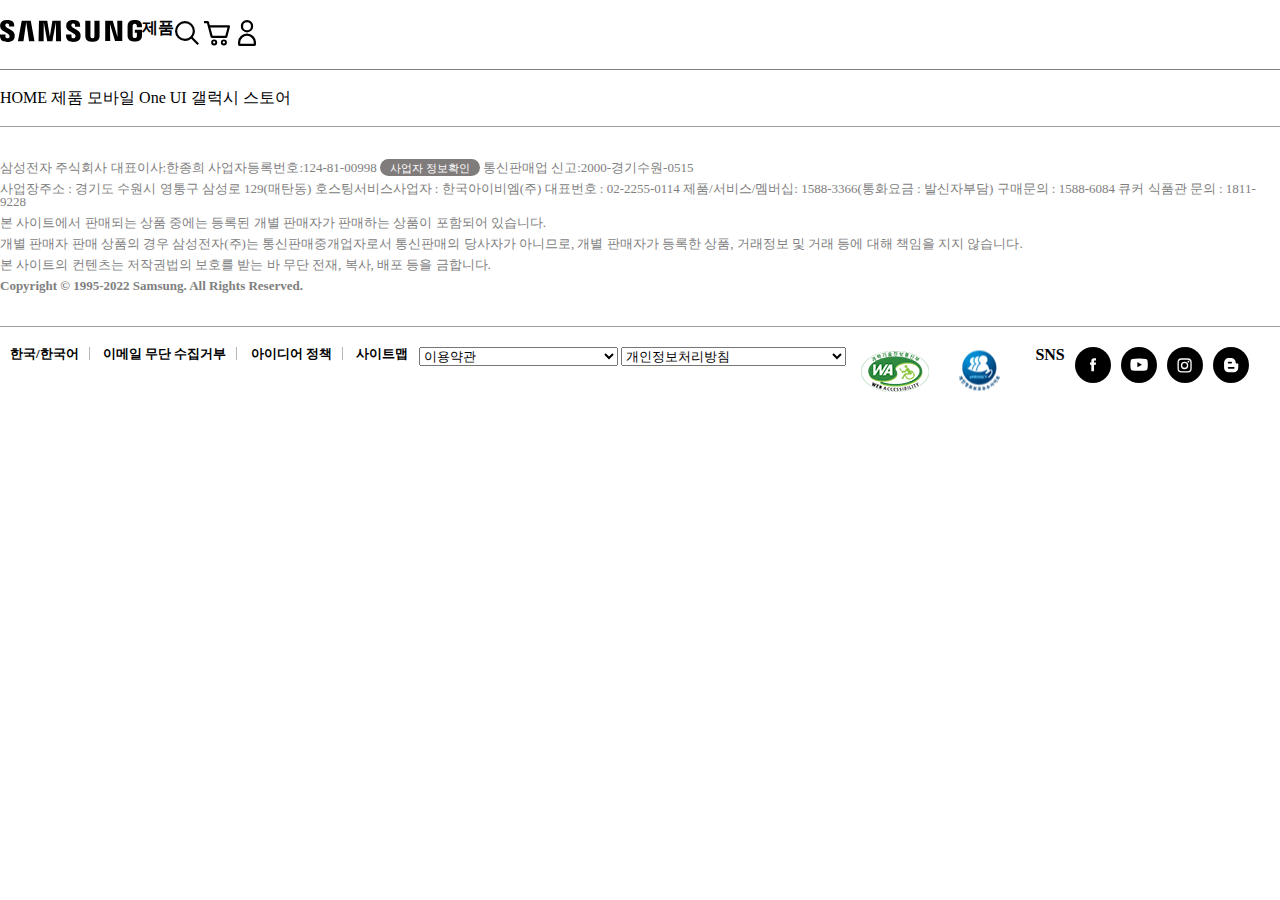
==== HTML,CSS,JS/220217_GALAXY/index.html @ 35ee52a7 "first commit" ====
<!DOCTYPE html>
<html lang="en">
<head>
    <meta charset="UTF-8">
    <link rel="stylesheet" href="style.css">    
    <title>Galaxy Store | 앱 & 서비스 | Samsung 대한민국</title>
</head>
<body>
    <!-- top -->
   <header>
       <div class="logoWrap">
           <a href="#" class="logo"><img src="img/logo_samsung_black.svg"></a>
       </div>
       <nav class="topmenuWrap">
            <ul class="topmenulist">
                <li>
                    <a href="#">제품</a>
                    <ul>
                        <li>
                            <a href="#">신제품</a>
                            <ul>
                                
                            </ul>
                        </li>
                        <li>
                            <a href="#">공동구매</a>
                            <ul>
                                <li><a href="#">바로가기</a></li>

                            </ul>
                        </li>
                        <li>
                            <a href="#">모바일</a>
                            <ul>
                                <li><a href="#">갤럭시의 모든 것</a></li>
                                <li>
                                    <a href="#">스마트폰</a>
                                    <ul>
                                        <li><a href="#">추천 스마트폰</a></li>
                                        <li><a href="#"></a></li>
                                        <li><a href="#"></a></li>
                                    </ul>
                                </li>

                            </ul>
                        </li>
                        
                    </ul>

                </li>

            </ul>
        </nav>
       <div class="topiconBox">
           <a href="#" class="search"><img src="img/header/icon-zoom.svg" alt="search"></a>
           <a href="#" class="cart"><img src="img/header/icon-cart.svg" alt="cart"></a>
           <a href="#" class="loginBox">
               <img src="img/header/icon-people.svg" alt="login">
               <ul class="mypage">
                   <li><a href="#">로그인</a></li>
                   <li><a href="#">주문/배송조회</a></li>
                   <li><a href="#">매장상담 예약 신청 조회</a></li>
                   <li><a href="#">쿠폰존</a></li>
               </ul>
            </a>
       </div>
   </header> 
   <!-- main -->
   <main>
       <!-- location -->
       <div class="locationWrap">
           <span>HOME</span>
           <span>제품</span>
           <span>모바일</span>
           <span>One UI</span>
           <span>갤럭시 스토어</span>
       </div>
       <!-- 결과값들..img...etc.. -->


   </main>

    <!-- footer -->
    <footer id="footer">
        <!-- nav -->
        <nav class="footer link">

        </nav>

        <!-- info -->
        <div class="footer info">
            <p>
                <span>삼성전자 주식회사 대표이사:한종희</span>
                <span>사업자등록번호:124-81-00998</span>
                <span class="info-link"><a href="#">사업자 정보확인</a></span>
                <span>통신판매업 신고:2000-경기수원-0515</span>
            </p>
            <p class="secondline">
                <span>사업장주소 : 경기도 수원시 영통구 삼성로 129(매탄동)</span>
                <span>호스팅서비스사업자 : 한국아이비엠(주)</span>
                <span>대표번호 : 02-2255-0114 </span>
                <span>제품/서비스/멤버십: 1588-3366(통화요금 : 발신자부담)</span>
                <span>구매문의 : 1588-6084</span>
                <span>큐커 식품관 문의 : 1811-9228</span>
            </p>
            <p>본 사이트에서 판매되는 상품 중에는 등록된 개별 판매자가 판매하는 상품이 포함되어 있습니다.</p>               
            <p>개별 판매자 판매 상품의 경우 삼성전자(주)는 통신판매중개업자로서 통신판매의 당사자가 아니므로, 개별 판매자가 등록한 상품, 거래정보 및 거래 등에 대해 책임을 지지 않습니다.</p>               
            <p>본 사이트의 컨텐츠는 저작권법의 보호를 받는 바 무단 전재, 복사, 배포 등을 금합니다.</p>               
            <p class="copyright">Copyright © 1995-2022 Samsung. All Rights Reserved.</p>               
        </div>

        <!-- bottom -->
        <div class="footer-bottom">
            <div class="footer-bottom-left">
                <div class="textbox">
                    <ul>
                        <li><a href="#">한국/한국어</a></li>
                        <li><a href="#">이메일 무단 수집거부</a></li>
                        <li><a href="#">아이디어 정책</a></li>
                        <li id="noborder"><a href="#">사이트맵</a></li>                        
                    </ul>
                </div>
                <!-- 콤보박스 박스모양, 화살표위차, 첫선택텍스트 두껍게 -->
                <div class="combobox">
                    <form>
                        <select>
                            <option class="b">이용약관</option>
                            <option>Samsung 서비스 이용약관</option>
                            <option>삼성전자멤버십 이용약관</option>
                            <option>삼성전자 대표사이트 이용약관 </option>
                        </select>
                        <select>
                            <option class="b">개인정보처리방침</option>
                            <option>경력채용 개인정보처리방침</option>
                            <option>멤버십블루 개인정보처리방침</option>
                            <option>삼성전자멤버십 개인정보처리방침</option>
                            <option>삼성닷컴 이벤트 개인정보처리방침 </option>
                            <option>삼성닷컴 개인정보처리방침</option>
                        </select>
                    </form>

                </div>
            </div>
            <div class="footer-bottom-right">
                <div class="certificate-icon">
                    <!-- "img/footer/정보통신접근성 품질인증서.jpg" 팝업 -->
                   
                        <img src="img/footer/정보통신접근성.svg" alt="정보통신접근성 품질인증서">
                    
                        
                    
                    <!-- "img/footer/eprivacy 인증서.html" 팝업  -->
                   
                        <img src="img/footer/eprivacy 인증서.svg" alt="개인정보 보호 우수사이트 인증서">
                </div>
                <div class="snsWrap">
                    <span>SNS</span>
                    <ul class="sns-icon">
                        <li><a href="https://www.facebook.com/SamsungKorea"><img src="img/footer/sns/icon-fb.svg" alt="페이스북"></a></li>
                        <li><a href="https://www.youtube.com/c/samsungkorea"><img src="img/footer/sns/icon-yt.svg" alt="유튜브"></a></li>
                        <li><a href="https://www.instagram.com/samsungkorea/"><img src="img/footer/sns/icon-ig.svg" alt="인스타그램"></a></li>
                        <li><a href="https://blog.naver.com/samsung_korea"><img src="img/footer/sns/icon-bl.svg" alt="블로그"></a></li>
                    </ul>
                </div>
            </div>
            
        </div>
    </footer>
</body>
</html>
---- HTML,CSS,JS/220217_GALAXY/style.css ----
@import "reset.css";


a{
    text-decoration: none;
}
/* header */
header{
    border-bottom:1px solid gray ;
    display: flex;
    padding: 20px 0 20px 0;
    
}
header a{
    color: black;
    font-weight: bold;
}
.logoWrap{
    position: relative;
}
.topmenuWarp{
    
}
.topmenulist{
    
}
.topmenulist>li>ul>li {
    display: none;
}
.topmenulist>li:hover li{
    display: inline-block;
    position: absolute;
    background-color: white;

}

.topiconbox{
    
}
.loginbox{
    
}
/* .loginbox:hover .mypage>li>a{
    display: inline-block;
    position: absolute;
    background-color: white;
    color: black;
} */
.mypage{
    display: none;
}

/* main */
.main{
   
}
/* location */
.locationWrap{
    padding: 20px 0 20px 0;
}


/* footer */
.info{
    border-top: 1px solid rgb(163, 156, 156);
    border-bottom: 1px solid rgb(163, 156, 156);
    padding: 30px 0 30px 0;
    color: gray;
    font-size: 13px;
}
.info p{
    padding: 4px 0 4px 0;
}
.info-link{
    background-color: rgb(129, 124, 124);
    border-radius: 10px;
    padding: 1px 10px 1px 10px;
    
}
/* 글씨가 미묘하게 세로아래로 가있음 */
.info-link>a{
    color: white;
    font-size: smaller;
    
    
}
/* 두번째줄에 세로줄 넣기 */
/* .secondline{
    border-right: 1px solid gray;
} */
.copyright{
    font-weight: bold;
}
.footer-bottom{
    /* display: inline-block; */
    padding: 20px 0 20px 0;
    display: flex;
    
  
}
.footer-bottom-left{
   /* display: inline-block; */
   float: left;
   font-size: small;
   display: flex;
   /* vertical-align: middle; */
    
}
.textbox{
    /* display: inline-block; */
    /* display: flex; */
}
.textbox li{
    display: inline-block;
    padding: 0 10px 0 10px;
    border-right: 1px solid rgb(185, 182, 182);
}
/* 이렇게 없애는게 맞나? ㅡㅡ; */
#noborder{
    border-right: 1px solid white;
}
.textbox a{
    font-weight: bold;
    color: black;
}
.combobox{
    /* display: inline-block; */
    display: flex;
}
.combobox form{
    /* display: inline-block; */
}


/* footer right */
.footer-bottom-right{
    /* text-align: right; */
    /* display: inline-block; */
    /* float: right; */
    display: flex;
  
    
}
.footer-bottom-right div{
    /* display: inline-block; */
    /* display: flex; */
}
.certificate-icon{
    padding-right: 20px;
    display: flex;
}
.certificate-icon img{
    padding: 0 15px 0 15px;
    
}
.snsWrap{
    display: flex;
}
.snsWrap span{
    /* sns글씨가 세로중앙에 오게 하기 */
    font-weight: bold;
    
    
}    
.snsWrap ul{
    /* display: inline-block; */
    display: flex;
}
.snsWrap li{
    /* display: inline-block; */
    padding-left: 10px;
}
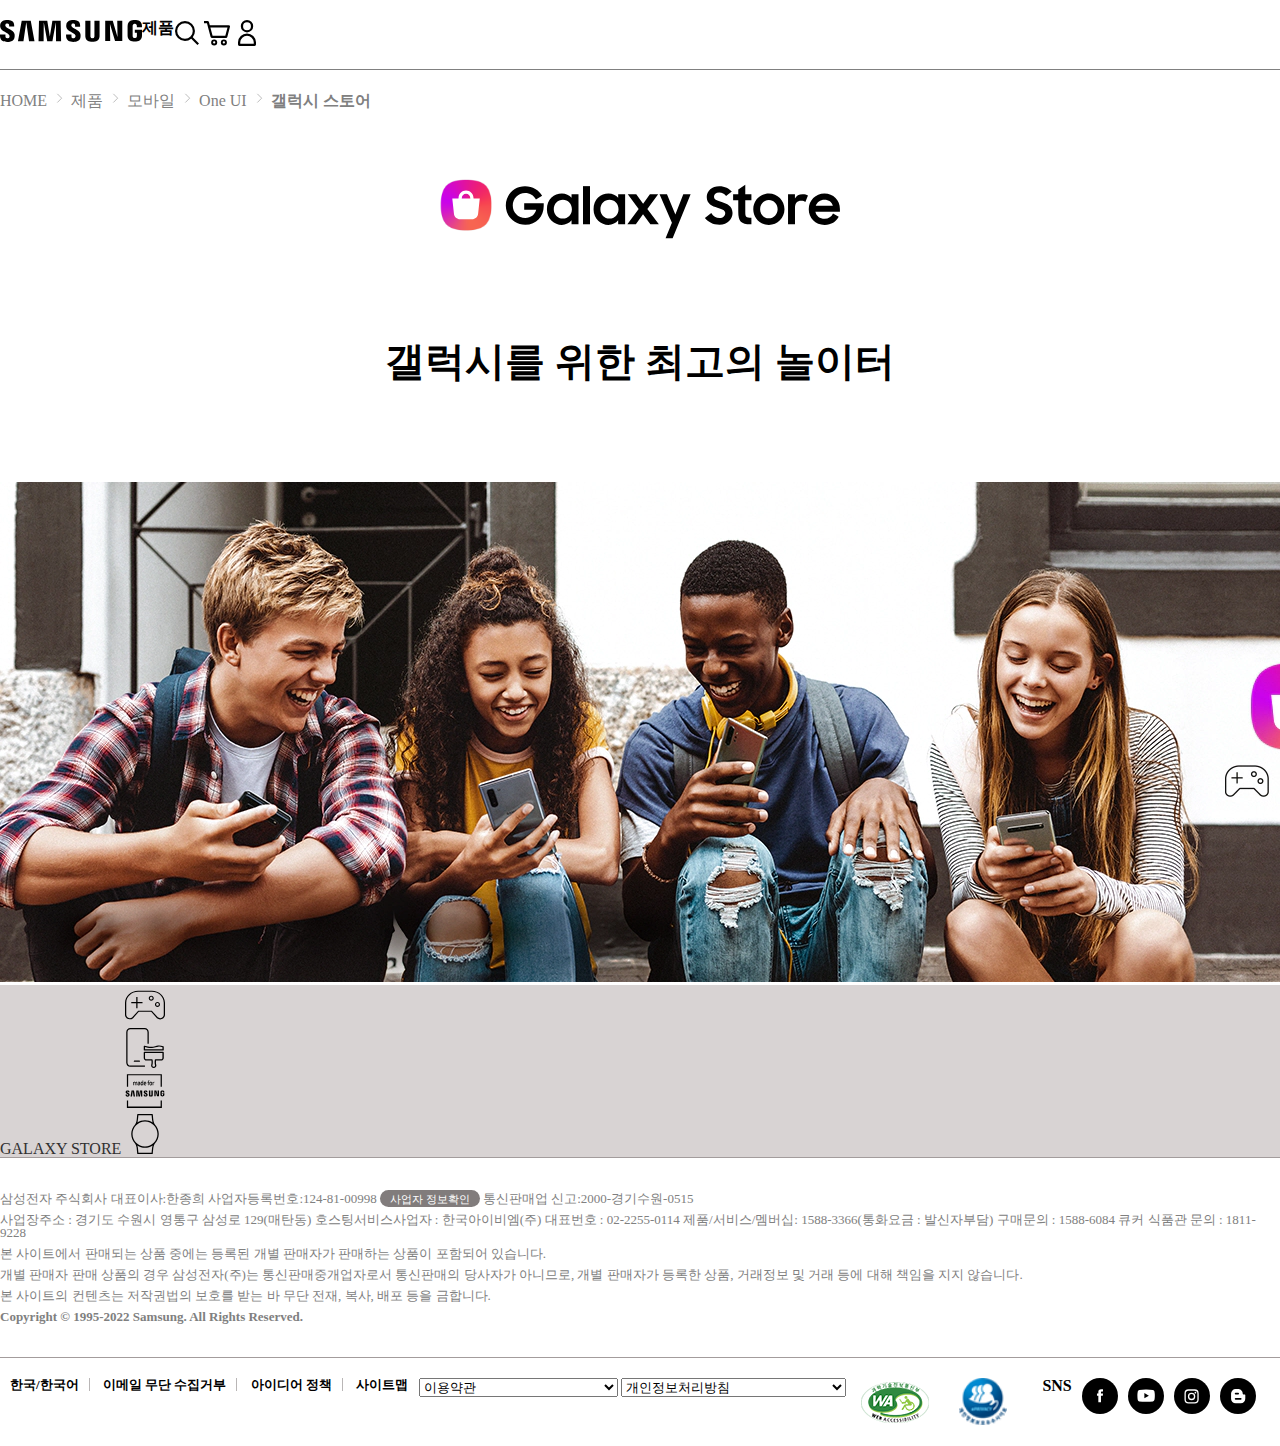
==== commit 1c224c58: "first commit" ====
--- a/HTML,CSS,JS/220217_GALAXY/index.html
+++ b/HTML,CSS,JS/220217_GALAXY/index.html
@@ -69,14 +69,42 @@
    <main>
        <!-- location -->
        <div class="locationWrap">
-           <span>HOME</span>
-           <span>제품</span>
-           <span>모바일</span>
-           <span>One UI</span>
-           <span>갤럭시 스토어</span>
+           <span>HOME</span> <img src="img/main/location/icon-location-bulet.png">
+           <span>제품</span> <img src="img/main/location/icon-location-bulet.png">
+           <span>모바일</span> <img src="img/main/location/icon-location-bulet.png">
+           <span>One UI</span> <img src="img/main/location/icon-location-bulet.png">
+           <span class="lastB">갤럭시 스토어</span>
        </div>
        <!-- 결과값들..img...etc.. -->
+       <div class="maintop">
+           <img src="img/main/00_galaxy_store_logo.svg" class="img1">
+           <p>갤럭시를 위한 최고의 놀이터</p>
+           <img src="img/main/01_kv_pc.webp" alt="웃고있는사람들" class="img2">
+       </div>
+       <!-- main mid -->
+       <div class="main-mid">
+            <p>GALAXY STORE</p>
+            <div class="mid-icon">
+                <ul>
+                    <li><a href="#"><img src="img/main/mid_icon/02_anchor_icon_1.svg" alt=""></a></li>
+                    <li><a href="#"><img src="img/main/mid_icon/02_anchor_icon_2.svg" alt=""></a></li>
+                    <li><a href="#"><img src="img/main/mid_icon/02_anchor_icon_3.svg" alt=""></a></li>
+                    <li><a href="#"><img src="img/main/mid_icon/02_anchor_icon_4.svg" alt=""></a></li>
+                </ul>
+            </div>
+       </div>
+       <!-- main slide -->
+       <div class="main-slide-warp">
+           <!-- 그림 슬라이드 -->
+           <div class="picture">
 
+           </div>
+           <!-- 슬라이드 이름? -->
+           <div class="slide-text">
+
+           </div>
+
+       </div>
 
    </main>
 
--- a/HTML,CSS,JS/220217_GALAXY/style.css
+++ b/HTML,CSS,JS/220217_GALAXY/style.css
@@ -57,7 +57,42 @@
 /* location */
 .locationWrap{
     padding: 20px 0 20px 0;
-}
+    color: gray;
+}
+.lastB{
+    font-weight: bold;
+}
+/* main top */
+.maintop{
+    text-align: center;
+    
+}
+.maintop .img1{
+    width: 400px;
+    height: 60px;
+    padding: 50px 0 50px 0;
+}
+.maintop p{
+    font-size: 40px;
+    font-weight: bold;
+    padding: 50px 0 100px 0;
+}
+/* main-mid 중간회색라인 */
+.main-mid{
+    background-color: rgb(216, 211, 211);
+    color: rgb(49, 48, 48);
+    
+}
+.main-mid p{
+    display: inline-block;
+}
+.mid-icon{
+    display: inline-block;
+    width: 40px;
+    height: 40px;
+}
+
+
 
 
 /* footer */
